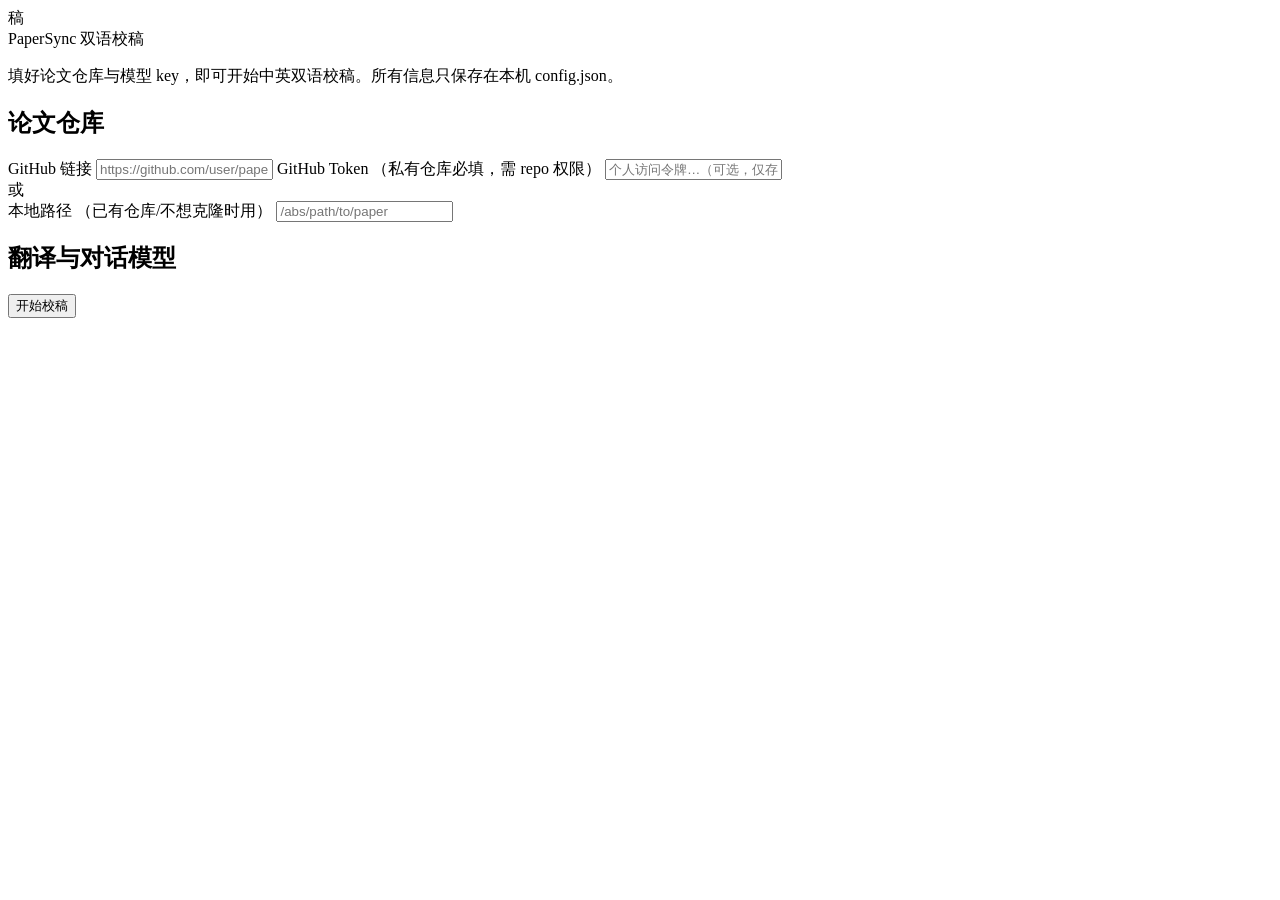
==== static/setup.html @ d1c5a30a "PaperSync: bilingual LaTeX paper editor — public release 中英双语 LaTeX 论文同步编辑工具:双栏编辑自动译回、章节对话修订、 LaTeX " ====
<!DOCTYPE html>
<html lang="zh-CN">
<head>
<meta charset="UTF-8">
<meta name="viewport" content="width=device-width, initial-scale=1.0">
<title>PaperSync · 设置</title>
<link rel="icon" href="data:image/svg+xml,%3Csvg%20xmlns='http://www.w3.org/2000/svg'%20viewBox='0%200%2032%2032'%3E%3Crect%20x='2'%20y='2'%20width='28'%20height='28'%20rx='6'%20fill='%23B53A2B'/%3E%3Crect%20x='5.5'%20y='5.5'%20width='21'%20height='21'%20rx='4'%20fill='none'%20stroke='rgba(255,255,255,0.5)'/%3E%3Ctext%20x='16'%20y='22.5'%20font-family='serif'%20font-size='17'%20fill='%23FBFBF8'%20text-anchor='middle'%3E%E7%A8%BF%3C/text%3E%3C/svg%3E">
<link rel="stylesheet" href="/style.css?v=3">
</head>
<body class="setup-body">
<div id="setup-wrap">
  <div class="setup-card">
    <div class="wordmark setup-mark">
      <span class="seal-mark">稿</span>
      <div class="wordmark-text">
        <span class="wm-title">PaperSync</span>
        <span class="wm-sub">双语校稿</span>
      </div>
    </div>
    <p class="setup-lead">填好论文仓库与模型 key，即可开始中英双语校稿。所有信息只保存在本机 config.json。</p>

    <div id="ready-banner" class="ready-banner" hidden>
      <span>当前已配置论文：<b id="ready-repo"></b></span>
      <a href="/" class="btn-enter">进入编辑器 →</a>
      <p class="ready-note">下面的表单可用于更换论文，提交后覆盖现有配置。</p>
    </div>

    <form id="setup-form">
      <section class="setup-sec">
        <h2>论文仓库</h2>
        <label>GitHub 链接
          <input type="text" id="repo-url" placeholder="https://github.com/user/paper.git（公开仓库）">
        </label>
        <label>GitHub Token <span class="opt">（私有仓库必填，需 repo 权限）</span>
          <input type="password" id="github-token" placeholder="个人访问令牌…（可选，仅存本机）">
        </label>
        <div class="or-line">或</div>
        <label>本地路径 <span class="opt">（已有仓库/不想克隆时用）</span>
          <input type="text" id="repo-path" placeholder="/abs/path/to/paper">
        </label>
      </section>

      <section class="setup-sec">
        <h2>翻译与对话模型</h2>
        <div id="providers"></div>
      </section>

      <div id="setup-error" class="setup-error" hidden></div>
      <button type="submit" id="setup-submit" class="setup-submit">开始校稿</button>
    </form>
  </div>
</div>
<script src="/setup.js?v=3"></script>
</body>
</html>
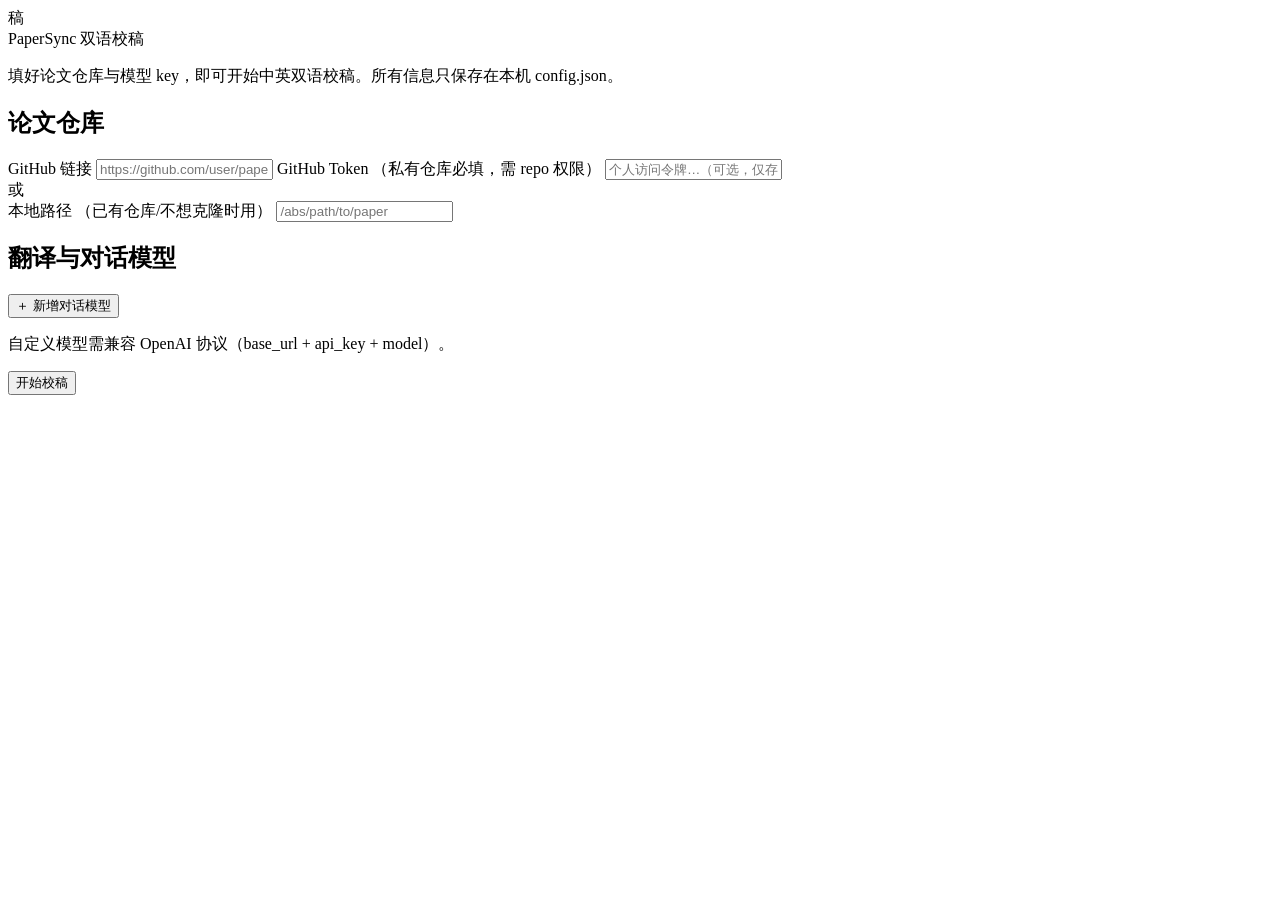
==== commit afa2af99: "设置页支持自定义对话模型,默认供应商精简为 DeepSeek - 新增「新增对话模型」按钮:自定义名称/base_url/model/key,可删除 - 默认供应商只保留 deepseek,移除 ki" ====
--- a/static/setup.html
+++ b/static/setup.html
@@ -43,6 +43,8 @@
       <section class="setup-sec">
         <h2>翻译与对话模型</h2>
         <div id="providers"></div>
+        <button type="button" id="add-provider" class="add-provider">＋ 新增对话模型</button>
+        <p class="prov-note">自定义模型需兼容 OpenAI 协议（base_url + api_key + model）。</p>
       </section>
 
       <div id="setup-error" class="setup-error" hidden></div>
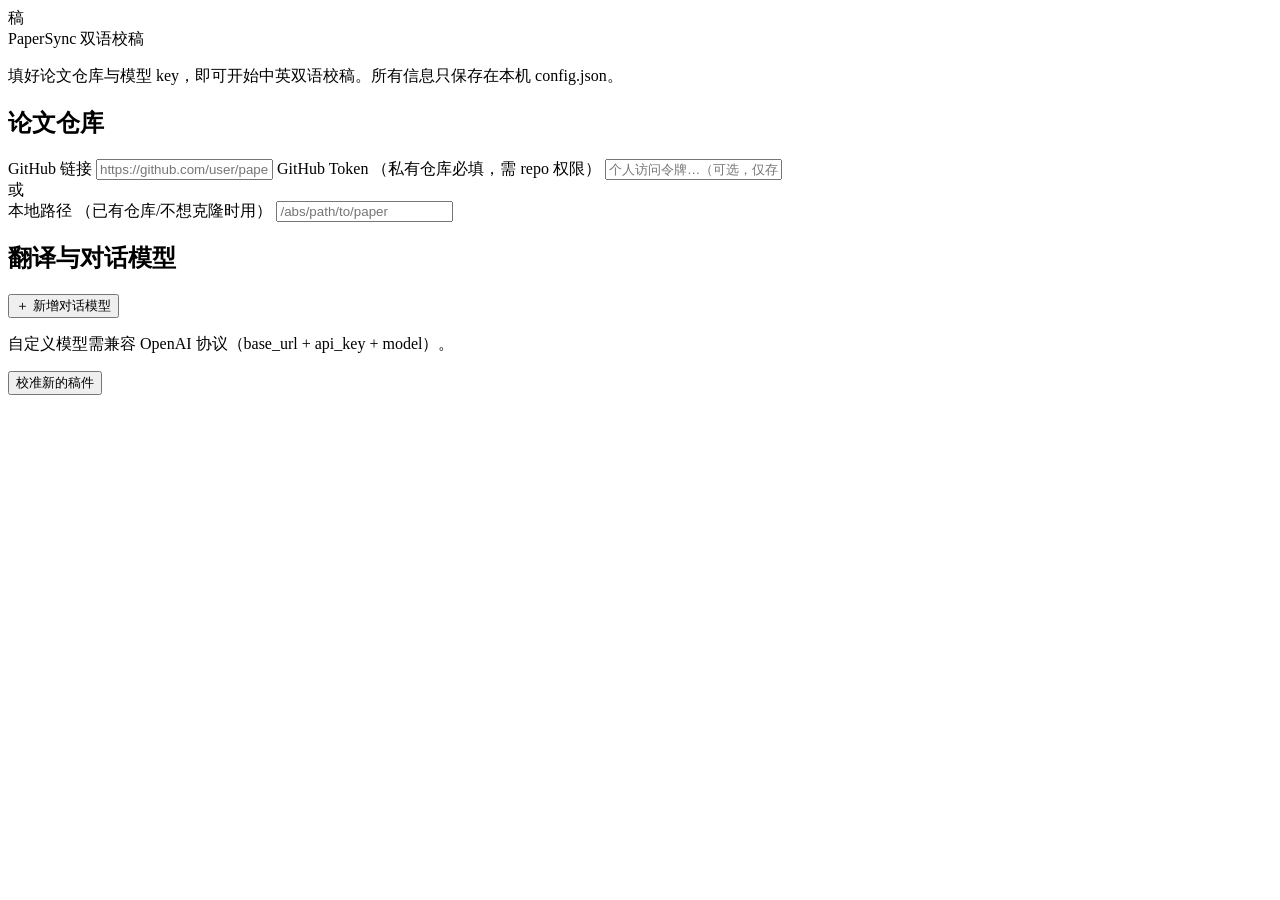
==== commit 32ba2424: "设置页文案调整:「继续校准」与「校准新的稿件」按钮规格统一 Co-Authored-By: Claude Code <noreply@anthropic.com>" ====
--- a/static/setup.html
+++ b/static/setup.html
@@ -5,7 +5,7 @@
 <meta name="viewport" content="width=device-width, initial-scale=1.0">
 <title>PaperSync · 设置</title>
 <link rel="icon" href="data:image/svg+xml,%3Csvg%20xmlns='http://www.w3.org/2000/svg'%20viewBox='0%200%2032%2032'%3E%3Crect%20x='2'%20y='2'%20width='28'%20height='28'%20rx='6'%20fill='%23B53A2B'/%3E%3Crect%20x='5.5'%20y='5.5'%20width='21'%20height='21'%20rx='4'%20fill='none'%20stroke='rgba(255,255,255,0.5)'/%3E%3Ctext%20x='16'%20y='22.5'%20font-family='serif'%20font-size='17'%20fill='%23FBFBF8'%20text-anchor='middle'%3E%E7%A8%BF%3C/text%3E%3C/svg%3E">
-<link rel="stylesheet" href="/style.css?v=3">
+<link rel="stylesheet" href="/style.css?v=6">
 </head>
 <body class="setup-body">
 <div id="setup-wrap">
@@ -21,7 +21,7 @@
 
     <div id="ready-banner" class="ready-banner" hidden>
       <span>当前已配置论文：<b id="ready-repo"></b></span>
-      <a href="/" class="btn-enter">进入编辑器 →</a>
+      <a href="/" class="btn-enter">继续校准</a>
       <p class="ready-note">下面的表单可用于更换论文，提交后覆盖现有配置。</p>
     </div>
 
@@ -48,10 +48,10 @@
       </section>
 
       <div id="setup-error" class="setup-error" hidden></div>
-      <button type="submit" id="setup-submit" class="setup-submit">开始校稿</button>
+      <button type="submit" id="setup-submit" class="setup-submit">校准新的稿件</button>
     </form>
   </div>
 </div>
-<script src="/setup.js?v=3"></script>
+<script src="/setup.js?v=4"></script>
 </body>
 </html>
